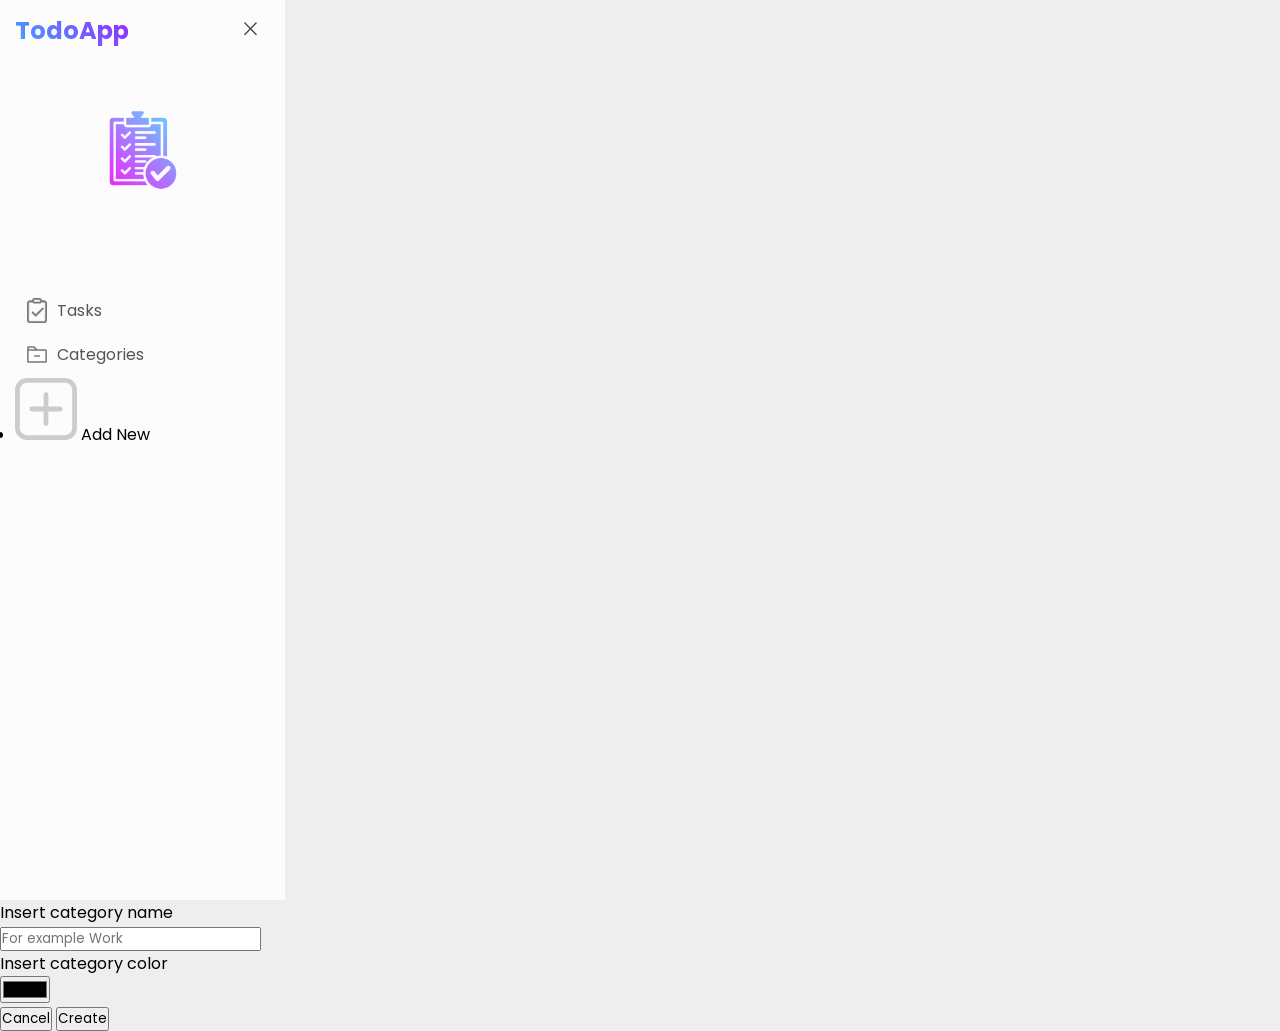
==== TodoAppV2/index.html @ 26fe134e "Add category popup markup" ====
<!DOCTYPE html>
<html>
    <head>
        <meta charset="UTF-8">
        <meta name="viewport" content="width=device-width, initial-scale=1.0">
        <link rel="preconnect" href="https://fonts.googleapis.com">
        <link rel="preconnect" href="https://fonts.gstatic.com" crossorigin>
        <link href="https://fonts.googleapis.com/css2?family=Poppins:ital,wght@0,100;0,200;0,300;0,400;0,500;0,600;0,700;0,800;0,900;1,100;1,200;1,300;1,400;1,500;1,600;1,700;1,800;1,900&display=swap" rel="stylesheet">
        <link rel="stylesheet" href="style.css">
        <link rel="stylesheet" href="popups.css">
        <title>Todo-AppV2</title>
    </head>
    <body>
        <main class="app">
            <aside class="sidebar">
                <div class="sidebar-content">
                    <header class="sidebar-header">
                        <div class="sidebar-title-row">
                            <h2 class="app-name">TodoApp</h2>
                            <button class="sidebar-close-btn">×</button>
                        </div>
                        <img src="/Img/Logo.png"class="logo">
                    </header>
                    <section class="sidebar-nav">
                        <button class="sidebar-nav-btn">
                            <span class="sidebar-nav-btn-icon">
                                <img src="/Img/task.png" class="sidebar-nav-btn-icon-default">
                                <img src="/Img/taskFill.png" class="sidebar-nav-btn-icon-active">
                            </span>
                            <span>Tasks</span>
                        </button>
                        <button class="sidebar-nav-btn categories-nav-btn">
                            <span class="sidebar-nav-btn-icon">
                                <img src="/Img/folder.svg" class="sidebar-nav-btn-icon-default">
                                <img src="/Img/folderFill.svg" class="sidebar-nav-btn-icon-active">
                            </span>
                            <span>Categories</span>
                        </button>
                        <div class="categories-container">
                            <ul class="categories-list">
                                <li class="add-new-categories-li">
                                    <img src="/Img/add.svg">
                                    <span class="category-name">Add New</span>
                                </li>
                            </ul>
                        </div>
                    </section>
                </div>
            </aside>
        </main>

        <main class="popup create-category-popup">
            <section class="popup-card">
                <p>Insert category name</p>
                <input class="category-name-input" type="text" placeholder="For example Work">
                <p>Insert category color</p>
                <input class="category-color-input" type="color">
                <div class="popup-nav">
                    <button class="popup-nav-btn popup-nav-cancel">Cancel</button>
                    <button class="popup-nav-btn popup-nav-create">Create</button>
                </div>
            </section>
        </main>        
        <script type="module" src="app.js"></script>
    </body>
</html>
---- TodoAppV2/style.css ----
*{
    padding: 0;
    margin: 0;
    font-family: "Poppins", sans-serif;
    box-sizing: border-box;
}
body{
    background-color: #eee;
}
.app{
    display: flex;
    height: 100vh;
}

/*SIDEBAR*/
.sidebar{
    background-color: #fcfcfc;
    overflow: hidden;
    transition: width .3s ease;

    flex-shrink: 0;
    width: 285px;
}
.sidebar.close{
    width: 0px;
}
.sidebar-content{
    padding: 10px 15px;;
}
.sidebar-title-row{
    display: flex;
    align-items: center;
    justify-content: space-between;
}
.app-name{
    color: transparent;
    background-clip: text;

    background-image: linear-gradient(45deg, #3ea8ff, #9c23ff);
}
.sidebar-close-btn{
    background-color: #fcfcfc;
    border: none;
    display: flex;
    align-items: center;
    justify-content: center;
    color: #444;

    height: 40px;
    aspect-ratio: 1/1;
    font-size: 32px;
    font-weight: 200;
}
.sidebar-close-btn:hover{
    background-color: #eee;
    border-radius: 8px;
}
.logo{
    display: block;

    margin:60px auto 100px;
    width: 80px;
}

/* SIDEBAR NAVIGATION */
.sidebar-nav-btn{
    display: flex;
    align-items: center;
    border: none;
    cursor: pointer;
    color: #555;
    background-color: #fcfcfc;

    width: 100%;
    font-size: 16px;
    margin-block: 3px;
    padding: 8px 12px;
    border-radius: 6px;
}
.sidebar-nav-btn-icon{
    display: grid;
}
.sidebar-nav-btn-icon img{
    margin-right: 10px;
    width: 20px;
}
.sidebar-nav-btn:hover{
    background-color: #eee;
}
.sidebar-nav-btn.active{
    background-color: #eee;
    color: #9c23ff;
}
.sidebar-nav-btn-icon-active{
    display: none;
}
.sidebar-nav-btn.active .sidebar-nav-btn-icon-default{
    display: none;
}
.sidebar-nav-btn.active .sidebar-nav-btn-icon-active{
    display: block;
}
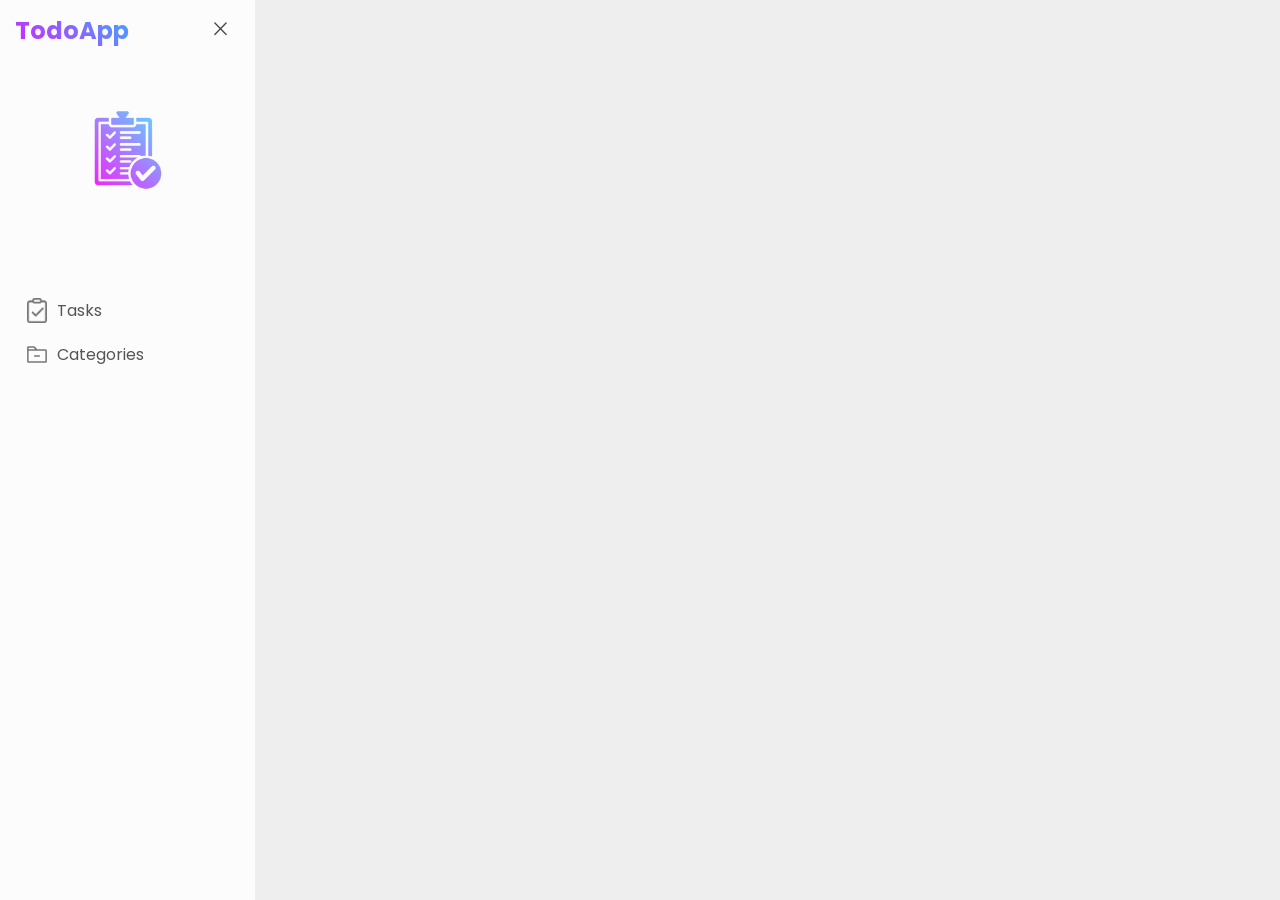
==== commit 09d00631: "Add edit category popup markup" ====
--- a/TodoAppV2/index.html
+++ b/TodoAppV2/index.html
@@ -42,6 +42,7 @@
                                     <img src="/Img/add.svg">
                                     <span class="category-name">Add New</span>
                                 </li>
+                                <!-- <li class="category-item"><div class="category-color"></div><span class="category-name">Undifined</span></li> -->
                             </ul>
                         </div>
                     </section>
@@ -61,6 +62,18 @@
                 </div>
             </section>
         </main>        
+        <main class="popup edit-category-popup">
+            <section class="popup-card">
+                <p>Edit category name</p>
+                <input class="category-name-input" type="text" placeholder="For example Work">
+                <p>Edit category color</p>
+                <input class="category-color-input" type="color">
+                <div class="popup-nav">
+                    <button class="popup-nav-btn popup-nav-delete">Delete</button>
+                    <button class="popup-nav-btn popup-nav-save">Save</button>
+                </div>
+            </section>
+        </main>        
         <script type="module" src="app.js"></script>
     </body>
 </html>
--- a/TodoAppV2/style.css
+++ b/TodoAppV2/style.css
@@ -12,14 +12,14 @@
     height: 100vh;
 }
 
-/*SIDEBAR*/
+/* SIDEBAR */
 .sidebar{
     background-color: #fcfcfc;
     overflow: hidden;
     transition: width .3s ease;
 
     flex-shrink: 0;
-    width: 285px;
+    width: 255px;
 }
 .sidebar.close{
     width: 0px;
@@ -36,7 +36,7 @@
     color: transparent;
     background-clip: text;
 
-    background-image: linear-gradient(45deg, #3ea8ff, #9c23ff);
+    background-image: linear-gradient(-135deg, #3ea8ff, #d323ff);
 }
 .sidebar-close-btn{
     background-color: #fcfcfc;
@@ -45,6 +45,7 @@
     align-items: center;
     justify-content: center;
     color: #444;
+    cursor: pointer;
 
     height: 40px;
     aspect-ratio: 1/1;
@@ -99,4 +100,50 @@
 }
 .sidebar-nav-btn.active .sidebar-nav-btn-icon-active{
     display: block;
+}
+
+/* CATEGORIES */
+.categories-container{
+    overflow: hidden;
+    transition: height 0.3s ease;
+    height: 0px;
+}
+.categories-list{
+    background-color: #eee;
+    list-style: none;
+
+    border-radius: 6px;
+    margin-block: 3px;
+    padding: 10px 30px;
+}
+.categories-list li{
+    color: #555;
+    display: flex;
+    align-items: center;
+    cursor: pointer;
+
+    margin-block: 3px;
+}
+.add-new-categories-li{
+    border: none;
+    display: flex;
+    align-items: center;
+    cursor: pointer;
+}
+.add-new-categories-li img{
+    height: 18px;
+    margin-right: 8px;
+}
+.add-new-categories-li span{
+    color: #bbb;
+    font-size: 16px;
+}
+.category-color{
+    background-color: #75ccff;
+    display: inline-block;
+
+    margin-right: 8px;
+    height: 18px;
+    border-radius: 4px;
+    aspect-ratio: 1/1;
 }
--- a/TodoAppV2/popups.css
+++ b/TodoAppV2/popups.css
@@ -0,0 +1,64 @@
+.popup{
+    display: none;
+    position: fixed;
+    justify-content: center;
+    align-items: center;
+    background-color: rgba(0, 0, 0, 0.4);
+    
+    inset: 0;
+}
+.popup.open{
+    display: flex;
+}
+.popup-card{
+    background-color: #fcfcfc;
+    text-align: center;
+    color: #777;
+    
+    border-radius: 10px;
+    padding: 10px 50px;
+    width: 500px;
+}
+.popup-card p{
+    margin-block: 5px;
+    font-size: 18px;
+}
+.popup-card input{
+    background-color: inherit;
+    outline: none;
+    border: solid 1px #777;
+    color: inherit;
+
+    margin-block: 5px;
+    font-size: 18px;
+    border-radius: 5px;
+    width: 100%;
+}
+.popup-nav{
+    margin-block: 15px;
+}
+.category-name-input{
+    padding: 5px 10px;
+}
+.category-color-input{
+    height: 30px;
+}
+.popup-nav-btn{
+    background-color: inherit;
+
+    width: 100px;
+    padding-block: 5px;
+    font-size: 16px;
+    border-radius: 5px;
+}
+.popup-nav-btn:hover{
+    background-color: #eee;
+}
+.popup-nav-cancel{
+    border: solid 1px #681cc0;
+    color: #681cc0;
+}
+.popup-nav-create{
+    border: solid 1px #008d18;
+    color: #008d18;
+}
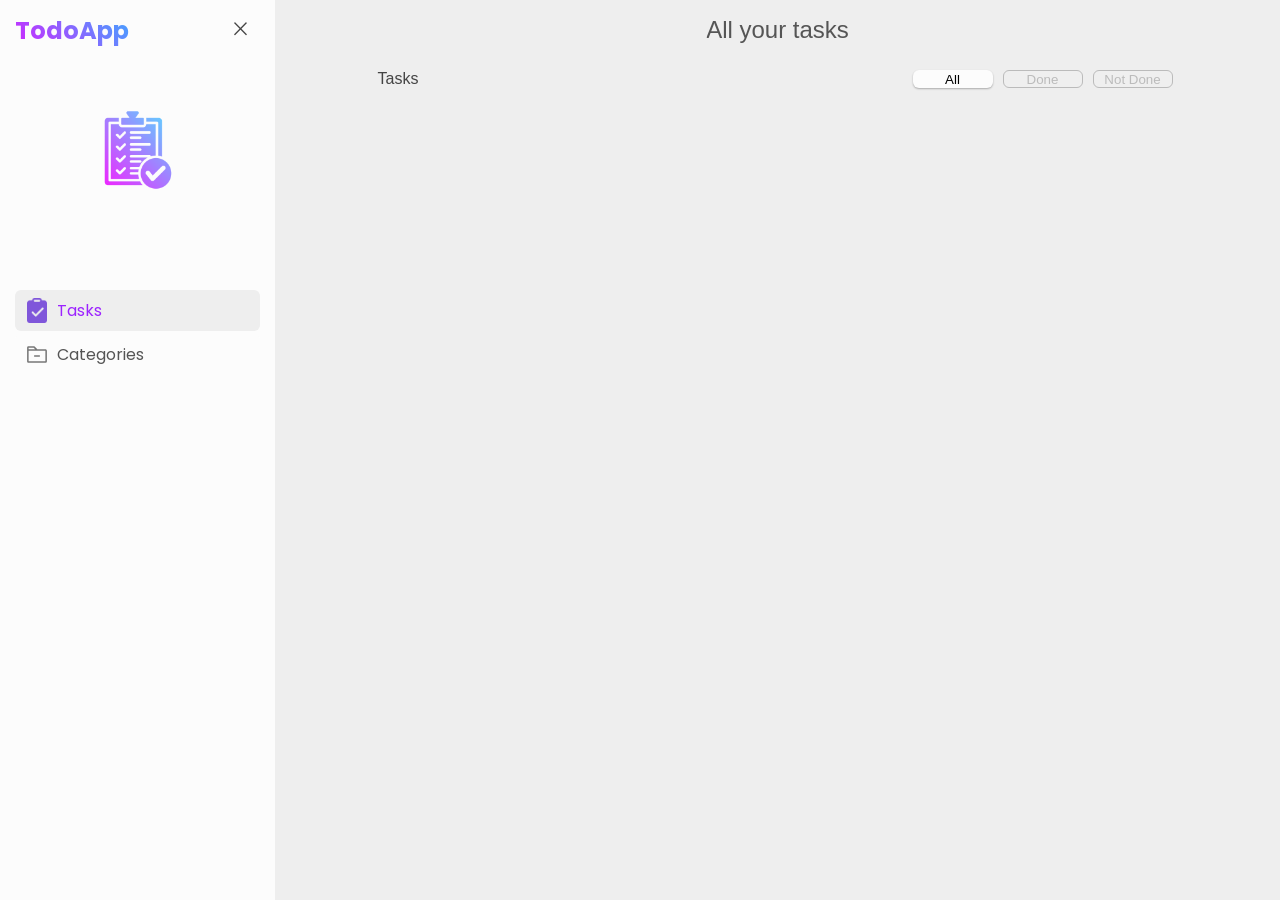
==== commit 04fccef7: "Add main content layout and sidebar open control" ====
--- a/TodoAppV2/index.html
+++ b/TodoAppV2/index.html
@@ -22,7 +22,7 @@
                         <img src="/Img/Logo.png"class="logo">
                     </header>
                     <section class="sidebar-nav">
-                        <button class="sidebar-nav-btn">
+                        <button class="sidebar-nav-btn tasks-nav-btn">
                             <span class="sidebar-nav-btn-icon">
                                 <img src="/Img/task.png" class="sidebar-nav-btn-icon-default">
                                 <img src="/Img/taskFill.png" class="sidebar-nav-btn-icon-active">
@@ -48,6 +48,22 @@
                     </section>
                 </div>
             </aside>
+            <section class="main-content">
+                <div class="main-content-inner">
+                    <header class="main-content-header">
+                        <button class="sidebar-open-btn"></button>
+                        <h1 class="header-text">All your tasks</h1>
+                    </header>
+                    <div class="tasks-container">
+                        <div class="task-filter-container">
+                            <p>Tasks</p>
+                            <button class="task-filter-btn all-btn">All</button>
+                            <button class="task-filter-btn done-btn">Done</button>
+                            <button class="task-filter-btn not-done-btn">Not Done</button>
+                        </div>
+                    </div>
+                </div>
+            </section>
         </main>
 
         <main class="popup create-category-popup">
--- a/TodoAppV2/style.css
+++ b/TodoAppV2/style.css
@@ -19,7 +19,7 @@
     transition: width .3s ease;
 
     flex-shrink: 0;
-    width: 255px;
+    width: 275px;
 }
 .sidebar.close{
     width: 0px;
@@ -106,29 +106,52 @@
 .categories-container{
     overflow: hidden;
     transition: height 0.3s ease;
+
     height: 0px;
 }
+
 .categories-list{
     background-color: #eee;
     list-style: none;
-
+    overflow-x: hidden;
+    overflow-y: auto;
+
+    max-height: 150px;
     border-radius: 6px;
+    /* margin-block: 3px;
+    padding: 10px 30px; */
+}
+.categories-list::-webkit-scrollbar {
+    width: 30px;
+}
+.categories-list::-webkit-scrollbar-track{
+    background: transparent;
+}
+.categories-list::-webkit-scrollbar-thumb {
+    background: #bbb;
+    border: 12px solid #eee;
+
+    border-radius: 999px;
+}
+.category-item{
+    color: #555;
+    display: flex;
+    align-items: center;
+    cursor: pointer;
+    user-select: none;
+    overflow: hidden;
+
+    padding-left: 30px;
     margin-block: 3px;
-    padding: 10px 30px;
-}
-.categories-list li{
-    color: #555;
-    display: flex;
-    align-items: center;
-    cursor: pointer;
-
-    margin-block: 3px;
 }
 .add-new-categories-li{
     border: none;
     display: flex;
     align-items: center;
     cursor: pointer;
+
+    padding-left: 30px;
+    margin-top: 6px;
 }
 .add-new-categories-li img{
     height: 18px;
@@ -146,4 +169,89 @@
     height: 18px;
     border-radius: 4px;
     aspect-ratio: 1/1;
+}
+
+/* MAIN CONTENT */
+.main-content{
+    overflow: hidden;
+    flex: 1;
+}
+.main-content-inner{
+    padding: 10px 20px;
+}
+
+/* MAIN CONTENT HEADER  */
+.main-content-header{
+    display: flex;
+    align-items: center;
+    position: relative;
+
+    margin-bottom: 20px;
+}
+.sidebar-open-btn{
+    border: none;
+    background-color: transparent;
+    background-image: url(/Img/menu.svg);
+    background-repeat: no-repeat;
+    background-position: center;
+    background-size: 32px 32px;
+    transition: opacity 0.3s ease;
+    
+    opacity: 0%;
+    height: 40px;
+    aspect-ratio: 1/1;
+    border-radius: 8px;
+}
+.sidebar-open-btn:hover{
+    background-image: url(/Img/menuFill.svg);
+}
+.sidebar-open-btn.active{
+    cursor: pointer;
+    opacity: 100%;
+}
+.header-text{
+    position: absolute;
+    text-overflow: ellipsis;
+    white-space: nowrap;
+    user-select: none;
+    color: #555;
+    overflow: hidden;
+
+    left: 50%;
+    transform: translateX(-50%);
+    font-weight: 500;
+}
+/* TASKS CONTAINER */
+.tasks-container{
+    margin: 0px auto;
+    max-width: 800px;
+}
+
+/* TASK FILTER */
+.task-filter-container{
+    display: flex;
+}
+.task-filter-container p{
+    color: #444;
+    user-select: none;
+
+    font-weight: 500;
+    width: 100%;
+}
+.task-filter-btn{
+    white-space: nowrap;
+    color: #bbb;
+    border: 1px solid #bbb;
+    cursor: pointer;
+
+    font-weight: 500;
+    border-radius: 6px;
+    min-width: 80px;
+    margin-inline: 5px;
+}
+.task-filter-btn.active{
+    border: none;
+    background-color: #fcfcfc;
+    color: #000;
+    box-shadow: 0px 1px 2px #00000049;
 }
--- a/TodoAppV2/popups.css
+++ b/TodoAppV2/popups.css
@@ -3,6 +3,7 @@
     position: fixed;
     justify-content: center;
     align-items: center;
+    user-select: none;
     background-color: rgba(0, 0, 0, 0.4);
     
     inset: 0;
@@ -61,4 +62,12 @@
 .popup-nav-create{
     border: solid 1px #008d18;
     color: #008d18;
+}
+.popup-nav-save{
+    border: solid 1px #008d76;
+    color: #008d76;
+}
+.popup-nav-delete{
+    border: solid 1px #d32a00;
+    color: #d32a00;
 }
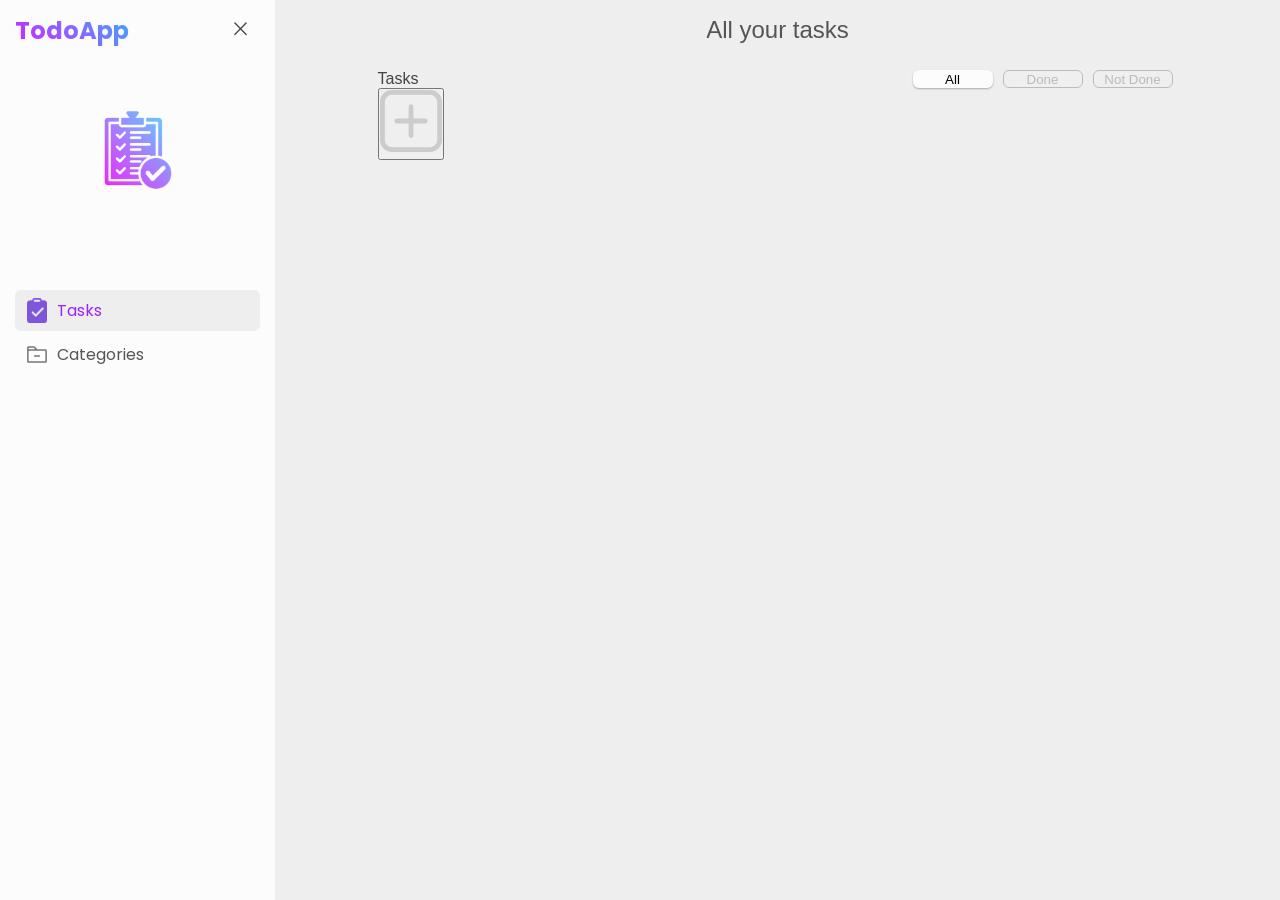
==== commit 8ac0260f: "Add add task popup and category dropdown markup" ====
--- a/TodoAppV2/index.html
+++ b/TodoAppV2/index.html
@@ -61,6 +61,9 @@
                             <button class="task-filter-btn done-btn">Done</button>
                             <button class="task-filter-btn not-done-btn">Not Done</button>
                         </div>
+                        <div class="tasks-list-container">
+                            <button class="add-task-btn"><img src="/Img/add.svg" alt=""></button>
+                        </div>
                     </div>
                 </div>
             </section>
@@ -90,6 +93,27 @@
                 </div>
             </section>
         </main>        
+        <main class="popup add-task-popup">
+            <section class="popup-card">
+                <p>Insert name</p>
+                <input class="task-name-input" type="text" placeholder="Task name">
+                <p>Select a category</p>
+                <div class="task-category-dropdown">
+                    <button class="task-category-btn">
+                        None
+                    </button>
+                    <ul class="task-category-list">
+                        <!-- <li>category</li>
+                        <li>category1</li>
+                        <li>category2</li> -->
+                    </ul>
+                </div>
+                <div class="popup-nav">
+                    <button class="popup-nav-btn popup-nav-cancel">Cancel</button>
+                    <button class="popup-nav-btn popup-nav-create popup-nav-add">Add</button>
+                </div>
+            </section>
+        </main>        
         <script type="module" src="app.js"></script>
     </body>
 </html>
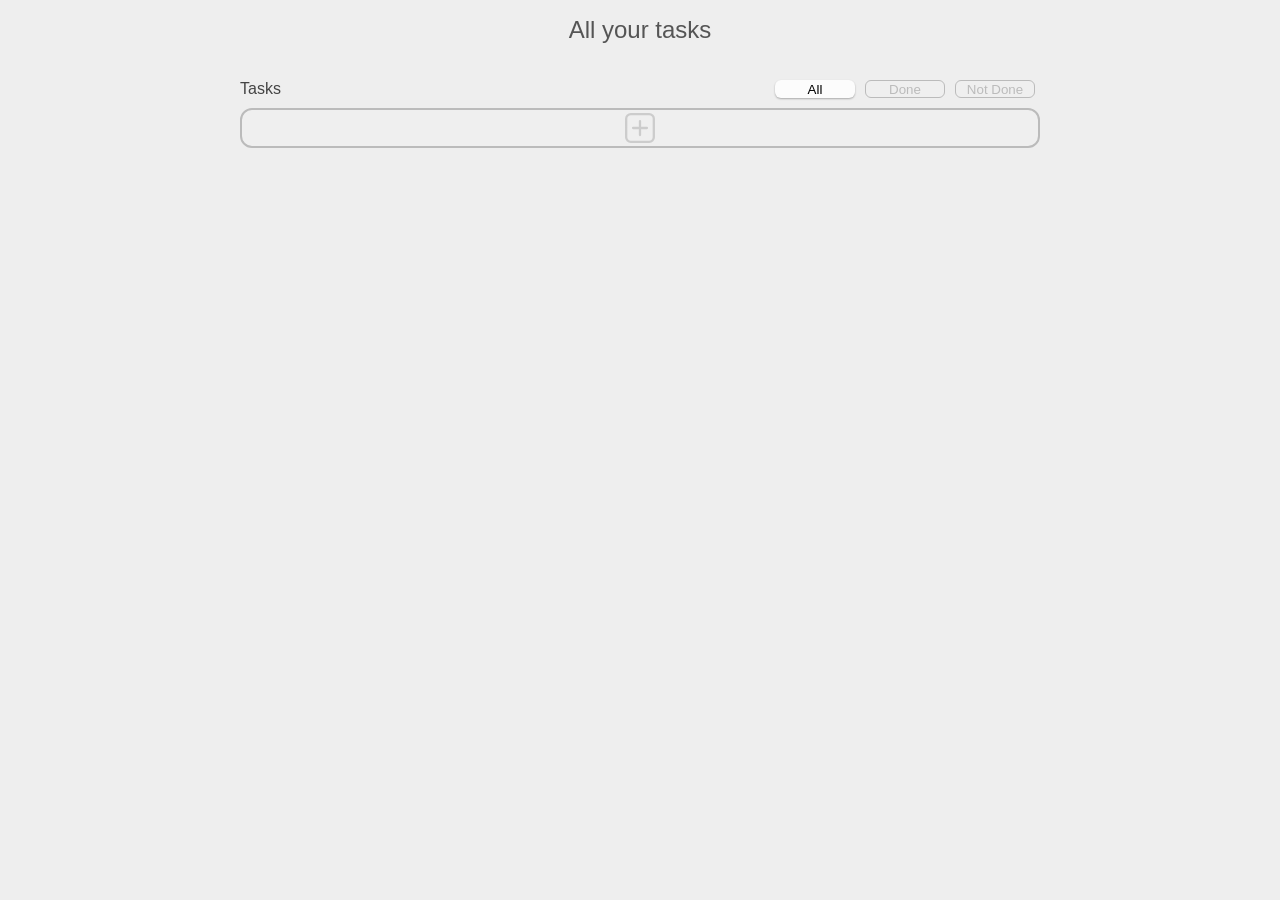
==== commit 39597a82: "Add task markup" ====
--- a/TodoAppV2/index.html
+++ b/TodoAppV2/index.html
@@ -61,8 +61,34 @@
                             <button class="task-filter-btn done-btn">Done</button>
                             <button class="task-filter-btn not-done-btn">Not Done</button>
                         </div>
+                        <button class="add-task-btn"><img src="/Img/add.svg" alt=""></button>
                         <div class="tasks-list-container">
-                            <button class="add-task-btn"><img src="/Img/add.svg" alt=""></button>
+                            <ul class="task-list">
+                                <!-- <li class="task-item">
+                                    <button class="task-status-btn"><div class="task-status"></div></button>
+                                    <div class="task-details">
+                                        <h2 class="task-title">Finish TodoApp v2</h2>
+                                        <span class="task-category">
+                                            <div class="category-color"></div>
+                                            <span class="category-name">Undifined</span>
+                                        </span>
+                                    </div>
+                                    <button class="task-item-btn task-edit-btn"><img src="/Img/edit.svg"></button>
+                                    <button class="task-item-btn task-erase-btn"><img src="/Img/erase.svg"></button>
+                                </li>
+                                <li class="task-item done">
+                                    <button class="task-status-btn"><div class="task-status"></div></button>
+                                    <div class="task-details">
+                                        <h2 class="task-title">Finish TodoApp v2</h2>
+                                        <span class="task-category">
+                                            <div class="category-color"></div>
+                                            <span class="category-name">Undifined</span>
+                                        </span>
+                                    </div>
+                                    <button class="task-item-btn task-edit-btn"><img src="/Img/edit.svg"></button>
+                                    <button class="task-item-btn task-erase-btn"><img src="/Img/erase.svg"></button>
+                                </li> -->
+                            </ul>
                         </div>
                     </div>
                 </div>
@@ -96,16 +122,14 @@
         <main class="popup add-task-popup">
             <section class="popup-card">
                 <p>Insert name</p>
-                <input class="task-name-input" type="text" placeholder="Task name">
+                <input class="task-title-input" type="text" placeholder="Task name">
                 <p>Select a category</p>
                 <div class="task-category-dropdown">
                     <button class="task-category-btn">
-                        None
+                        <span class="task-category-name">none</span>
+                        <img src="/Img/arrow.svg">
                     </button>
                     <ul class="task-category-list">
-                        <!-- <li>category</li>
-                        <li>category1</li>
-                        <li>category2</li> -->
                     </ul>
                 </div>
                 <div class="popup-nav">
--- a/TodoAppV2/style.css
+++ b/TodoAppV2/style.css
@@ -1,3 +1,15 @@
+::-webkit-scrollbar {
+    width: 30px;
+}
+::-webkit-scrollbar-track{
+    background: transparent;
+}
+::-webkit-scrollbar-thumb {
+    background: #bbb;
+    border: 12px solid #fcfcfc;
+
+    border-radius: 999px;
+}
 *{
     padding: 0;
     margin: 0;
@@ -121,17 +133,8 @@
     /* margin-block: 3px;
     padding: 10px 30px; */
 }
-.categories-list::-webkit-scrollbar {
-    width: 30px;
-}
-.categories-list::-webkit-scrollbar-track{
-    background: transparent;
-}
 .categories-list::-webkit-scrollbar-thumb {
-    background: #bbb;
-    border: 12px solid #eee;
-
-    border-radius: 999px;
+    border-color:#eee;
 }
 .category-item{
     color: #555;
@@ -186,7 +189,7 @@
     align-items: center;
     position: relative;
 
-    margin-bottom: 20px;
+    margin-bottom: 30px;
 }
 .sidebar-open-btn{
     border: none;
@@ -230,6 +233,7 @@
 /* TASK FILTER */
 .task-filter-container{
     display: flex;
+    margin-block: 10px;
 }
 .task-filter-container p{
     color: #444;
@@ -254,4 +258,25 @@
     background-color: #fcfcfc;
     color: #000;
     box-shadow: 0px 1px 2px #00000049;
+}
+
+/* TASK LIST CONTAINER */
+.tasks-list-container{
+    margin-block: 20px;
+}
+.add-task-btn{
+    display: flex;
+    align-items: center;
+    justify-content: center;
+    white-space: nowrap;
+    color: #bbb;
+    border: 2px solid #bbb;
+    cursor: pointer;
+
+    border-radius: 12px;
+    height: 40px;
+    width: 100%;
+}
+.add-task-btn img{
+    width: 30px;
 }
--- a/TodoAppV2/popups.css
+++ b/TodoAppV2/popups.css
@@ -30,6 +30,20 @@
     border: solid 1px #777;
     color: inherit;
 
+    padding-left: 5px;
+    margin-block: 5px;
+    font-size: 18px;
+    border-radius: 5px;
+    width: 100%;
+}
+.popup-card .task-category-btn{
+    background-color: inherit;
+    outline: none;
+    border: solid 1px #777;
+    color: inherit;
+    text-align: left;
+
+    padding-left: 5px;
     margin-block: 5px;
     font-size: 18px;
     border-radius: 5px;
@@ -70,4 +84,34 @@
 .popup-nav-delete{
     border: solid 1px #d32a00;
     color: #d32a00;
+}
+.task-category-list{
+    position: fixed;
+    list-style: none;
+    text-align: left;
+    box-sizing: content-box;
+    overflow: hidden;
+    transition: max-height 0.3s ease;
+    
+    max-height: 0px;
+    width: 400px;
+    background-color: #fcfcfc;
+    border-radius: 8px;
+}
+.task-category-list.active{
+    overflow-y: auto;
+
+    max-height: 135px;
+}
+
+.task-category-list li{
+    transition: margin-left 0.2s ease;
+
+    padding: 2px 10px;
+    margin-left: 0;
+}
+.task-category-list li:hover{
+    margin-left: 10px;
+    background-color: #eee;
+    border-radius: 6px;
 }
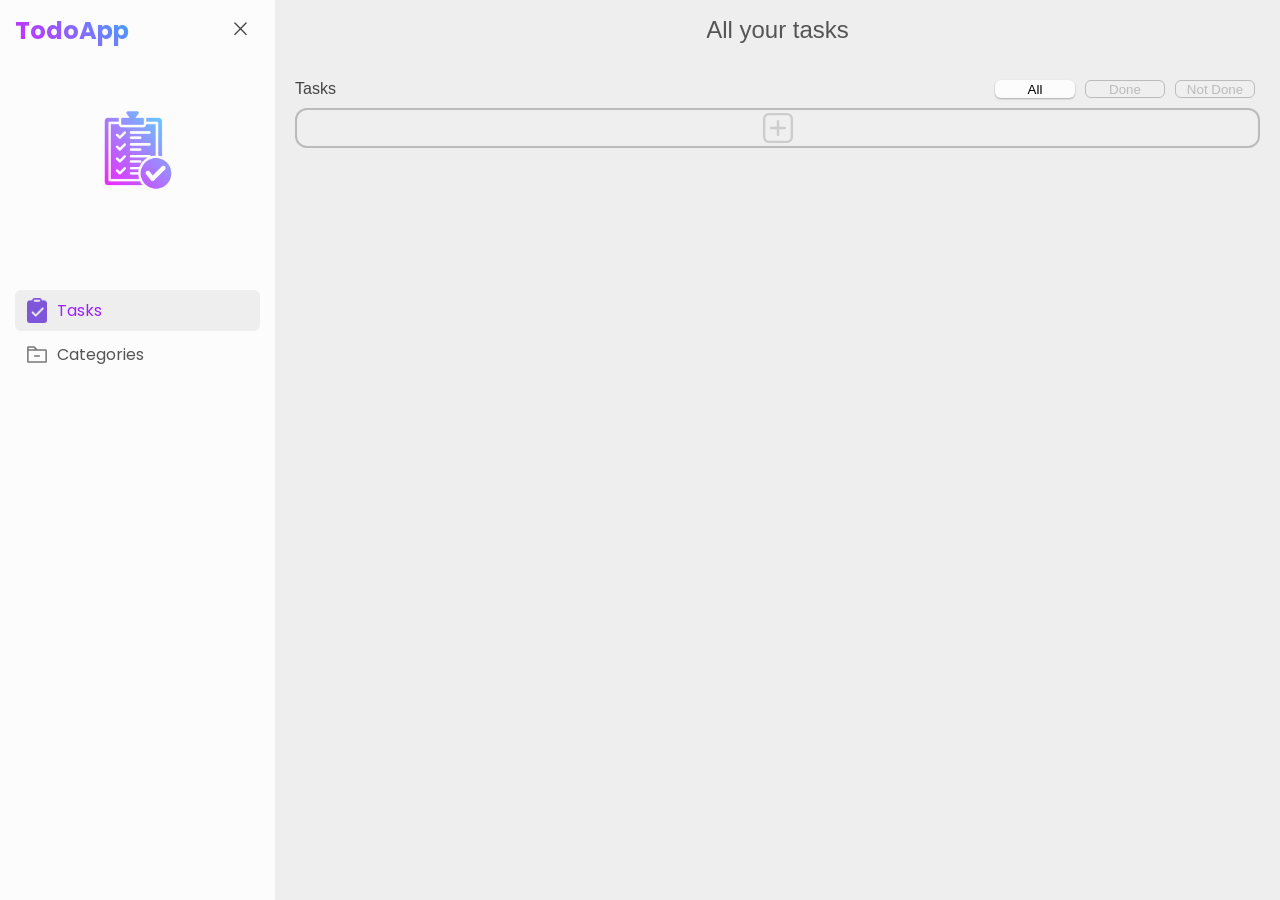
==== commit a3360d84: "add edit task popup markup" ====
--- a/TodoAppV2/index.html
+++ b/TodoAppV2/index.html
@@ -64,30 +64,6 @@
                         <button class="add-task-btn"><img src="/Img/add.svg" alt=""></button>
                         <div class="tasks-list-container">
                             <ul class="task-list">
-                                <!-- <li class="task-item">
-                                    <button class="task-status-btn"><div class="task-status"></div></button>
-                                    <div class="task-details">
-                                        <h2 class="task-title">Finish TodoApp v2</h2>
-                                        <span class="task-category">
-                                            <div class="category-color"></div>
-                                            <span class="category-name">Undifined</span>
-                                        </span>
-                                    </div>
-                                    <button class="task-item-btn task-edit-btn"><img src="/Img/edit.svg"></button>
-                                    <button class="task-item-btn task-erase-btn"><img src="/Img/erase.svg"></button>
-                                </li>
-                                <li class="task-item done">
-                                    <button class="task-status-btn"><div class="task-status"></div></button>
-                                    <div class="task-details">
-                                        <h2 class="task-title">Finish TodoApp v2</h2>
-                                        <span class="task-category">
-                                            <div class="category-color"></div>
-                                            <span class="category-name">Undifined</span>
-                                        </span>
-                                    </div>
-                                    <button class="task-item-btn task-edit-btn"><img src="/Img/edit.svg"></button>
-                                    <button class="task-item-btn task-erase-btn"><img src="/Img/erase.svg"></button>
-                                </li> -->
                             </ul>
                         </div>
                     </div>
@@ -138,6 +114,25 @@
                 </div>
             </section>
         </main>        
+        <main class="popup edit-task-popup">
+            <section class="popup-card">
+                <p>Insert name</p>
+                <input class="task-title-input" type="text" placeholder="Task name">
+                <p>Select a category</p>
+                <div class="task-category-dropdown">
+                    <button class="task-category-btn">
+                        <span class="task-category-name">none</span>
+                        <img src="/Img/arrow.svg">
+                    </button>
+                    <ul class="task-category-list">
+                    </ul>
+                </div>
+                <div class="popup-nav">
+                    <button class="popup-nav-btn popup-nav-cancel">Cancel</button>
+                    <button class="popup-nav-btn popup-nav-save">Save</button>
+                </div>
+            </section>
+        </main>        
         <script type="module" src="app.js"></script>
     </body>
 </html>
--- a/TodoAppV2/style.css
+++ b/TodoAppV2/style.css
@@ -130,8 +130,6 @@
 
     max-height: 150px;
     border-radius: 6px;
-    /* margin-block: 3px;
-    padding: 10px 30px; */
 }
 .categories-list::-webkit-scrollbar-thumb {
     border-color:#eee;
@@ -227,7 +225,7 @@
 /* TASKS CONTAINER */
 .tasks-container{
     margin: 0px auto;
-    max-width: 800px;
+    max-width: 1000px;
 }
 
 /* TASK FILTER */
@@ -279,4 +277,77 @@
 }
 .add-task-btn img{
     width: 30px;
+}
+
+/* TASK LIST */
+.task-list{
+    list-style: none;
+
+    margin-block: 20px;
+}
+.task-list li{
+    display: flex;
+    align-items: center;
+    background-color: #fcfcfc;
+    white-space: nowrap;
+    box-shadow: 0px 1px 2px #00000049;
+
+    height: 90px;
+    border-radius: 14px;
+    padding-right: 15px;
+    margin-block: 15px;
+}
+.task-status-btn{
+    background-color: transparent;
+    border: none;
+    border-right: 3px solid #eee;
+    display: flex;
+    align-items: center;
+    justify-content: center;
+    cursor: pointer;
+
+    height: 100%;
+    aspect-ratio: 1/1;
+}
+.task-status{
+    outline: 1px solid #9c23ff;
+    outline-offset: 3px;
+
+    border-radius: 50%;
+    width: 25%;
+    aspect-ratio: 1/1;
+}
+.task-item.done .task-status{
+    background-color: #9c23ff;
+}
+.task-details{
+    margin-left: 15px;
+    width: 100%;
+    color: #555;
+}
+.task-title{
+    color: #333;
+}
+.task-item.done .task-title{
+    color: #777;
+    text-decoration: line-through;
+}
+.task-category{
+    display: flex;
+    align-items: center;
+}
+.task-item-btn{
+    display: flex;
+    align-items: center;
+    justify-content: center;
+    background-color: transparent;
+    border: none;
+    cursor: pointer;
+
+    margin-inline: 15px;
+    height: 35px;
+    width: 35px;
+}
+.task-item-btn img{
+    width: 25px;
 }
--- a/TodoAppV2/popups.css
+++ b/TodoAppV2/popups.css
@@ -42,12 +42,25 @@
     border: solid 1px #777;
     color: inherit;
     text-align: left;
+    display: flex;
+    align-items: center;
+    justify-content: space-between;
 
     padding-left: 5px;
     margin-block: 5px;
     font-size: 18px;
     border-radius: 5px;
     width: 100%;
+}
+.popup-card .task-category-btn img{
+    transition: transform 0.2s ease;
+
+    transform: rotate(0deg);
+    width: 12px;
+    margin-right: 10px;
+}
+.task-category-btn.active img{
+    transform: rotate(180deg);
 }
 .popup-nav{
     margin-block: 15px;
@@ -103,7 +116,6 @@
 
     max-height: 135px;
 }
-
 .task-category-list li{
     transition: margin-left 0.2s ease;
 
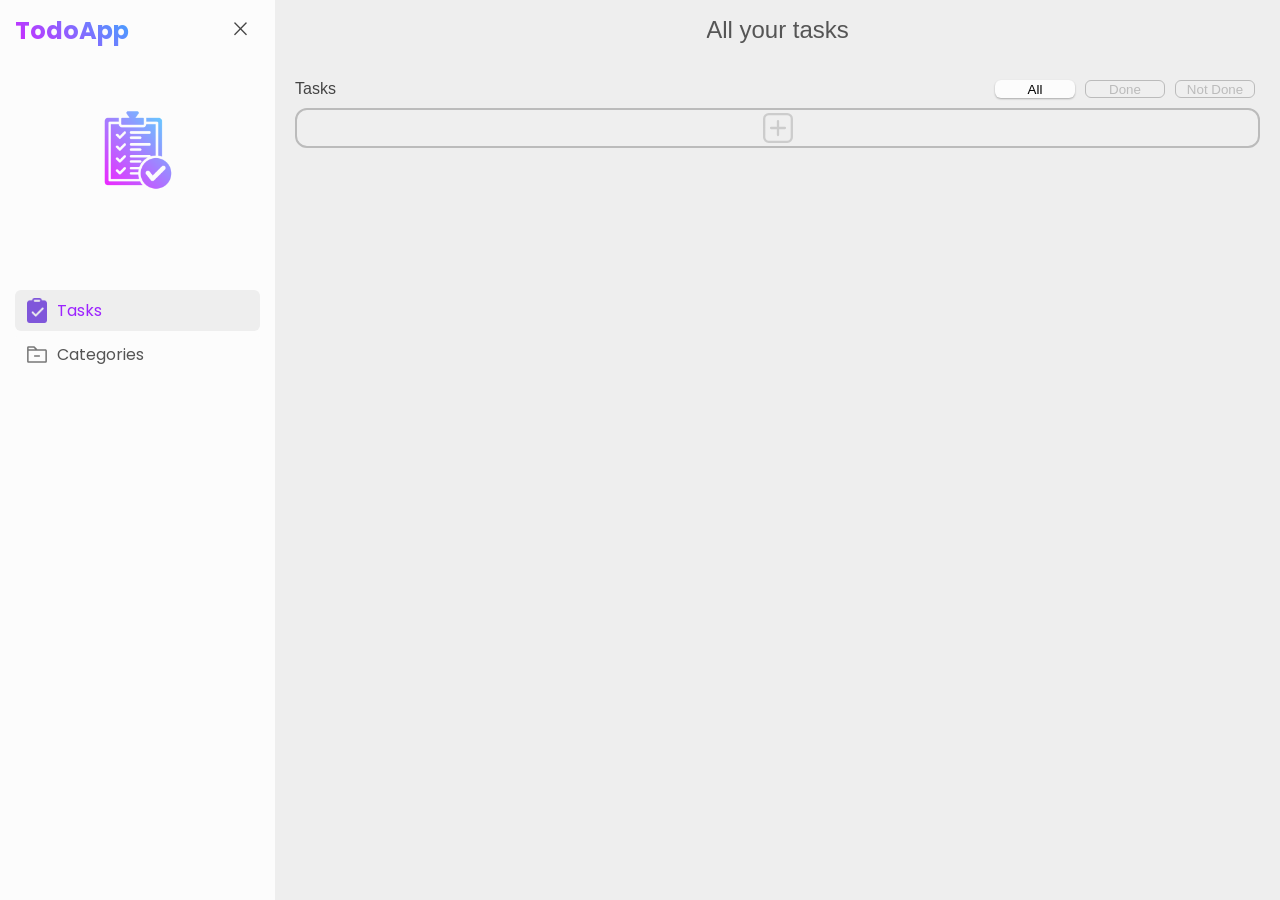
==== commit f6446c57: "Add filter markup" ====
--- a/TodoAppV2/index.html
+++ b/TodoAppV2/index.html
@@ -57,9 +57,9 @@
                     <div class="tasks-container">
                         <div class="task-filter-container">
                             <p>Tasks</p>
-                            <button class="task-filter-btn all-btn">All</button>
-                            <button class="task-filter-btn done-btn">Done</button>
-                            <button class="task-filter-btn not-done-btn">Not Done</button>
+                            <button class="task-filter-btn all-btn" data-filter="all">All</button>
+                            <button class="task-filter-btn done-btn" data-filter="done">Done</button>
+                            <button class="task-filter-btn not-done-btn" data-filter="not-done">Not Done</button>
                         </div>
                         <button class="add-task-btn"><img src="/Img/add.svg" alt=""></button>
                         <div class="tasks-list-container">
--- a/TodoAppV2/popups.css
+++ b/TodoAppV2/popups.css
@@ -30,7 +30,7 @@
     border: solid 1px #777;
     color: inherit;
 
-    padding-left: 5px;
+    /* padding-left: 5px; */
     margin-block: 5px;
     font-size: 18px;
     border-radius: 5px;
@@ -65,7 +65,7 @@
 .popup-nav{
     margin-block: 15px;
 }
-.category-name-input{
+.category-name-input, .task-title-input, .task-category-btn{
     padding: 5px 10px;
 }
 .category-color-input{
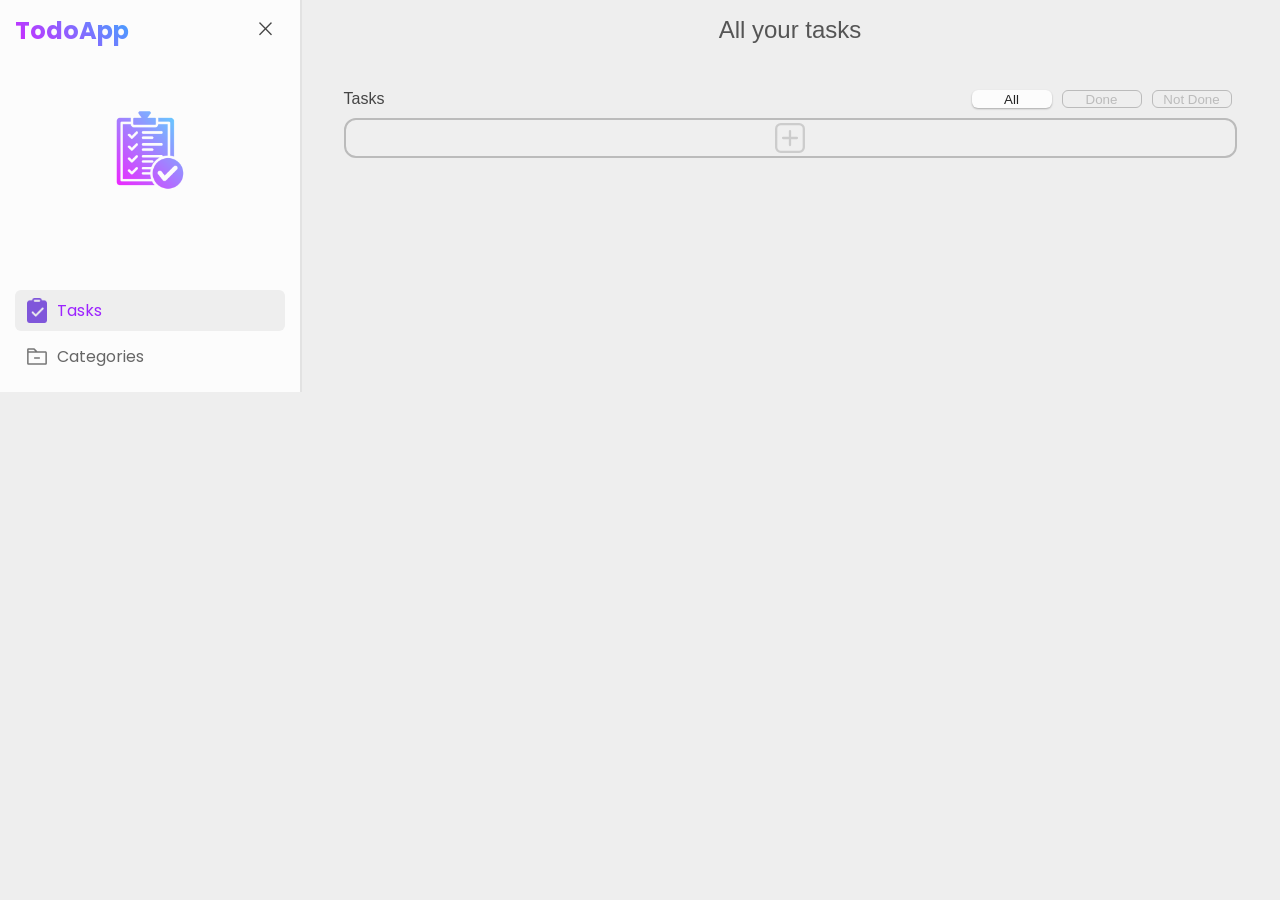
==== commit 247ccf64: "Improve category container markup" ====
--- a/TodoAppV2/index.html
+++ b/TodoAppV2/index.html
@@ -6,7 +6,7 @@
         <link rel="preconnect" href="https://fonts.googleapis.com">
         <link rel="preconnect" href="https://fonts.gstatic.com" crossorigin>
         <link href="https://fonts.googleapis.com/css2?family=Poppins:ital,wght@0,100;0,200;0,300;0,400;0,500;0,600;0,700;0,800;0,900;1,100;1,200;1,300;1,400;1,500;1,600;1,700;1,800;1,900&display=swap" rel="stylesheet">
-        <link rel="stylesheet" href="style.css">
+        <link rel="stylesheet" href="app.css">
         <link rel="stylesheet" href="popups.css">
         <title>Todo-AppV2</title>
     </head>
@@ -37,12 +37,11 @@
                             <span>Categories</span>
                         </button>
                         <div class="categories-container">
+                            <span class="create-new-category-span">
+                                    <img src="/Img/add.svg">
+                                    <span class="category-name">Add New</span>                                
+                            </span>
                             <ul class="categories-list">
-                                <li class="add-new-categories-li">
-                                    <img src="/Img/add.svg">
-                                    <span class="category-name">Add New</span>
-                                </li>
-                                <!-- <li class="category-item"><div class="category-color"></div><span class="category-name">Undifined</span></li> -->
                             </ul>
                         </div>
                     </section>
--- a/TodoAppV2/app.css
+++ b/TodoAppV2/app.css
@@ -0,0 +1,511 @@
+:root{
+    /* Backgrounds */
+    --color-bg-page: #eee;
+    --color-bg-surface: #fcfcfc;
+
+    --color-border-soft: #e2e2e2;
+
+    /* Text */
+    --color--text--main: #222;
+    --color-text-soft: #444;
+    --color-text-soft1: #666;
+    --color--text--muted: #777;
+    --color--text--dark: #333;
+
+    /* Color */
+    --color--col1: #9c23ff;
+
+    /* Typograpty */
+    --font-main: "Poppins", sans-serif;
+
+    /* UI */
+    --sidebar--width: 300px;
+}
+
+::-webkit-scrollbar {
+    width: 30px;
+}
+::-webkit-scrollbar-track{
+    background: transparent;
+}
+::-webkit-scrollbar-thumb {
+    background: #bbb;
+    border: 12px solid var(--color-bg-surface);
+
+    border-radius: 999px;
+}
+
+*{
+    padding: 0;
+    margin: 0;
+    font-family: var(--font-main);
+    box-sizing: border-box;
+}
+
+body{
+    background-color: var(--color-bg-page);
+    color: var(--color--text--main);
+}
+
+.app{
+    display: flex;
+    max-height: 100vh;
+}
+
+/* SIDEBAR */
+.sidebar{
+    background-color: var(--color-bg-surface);
+    box-shadow: 2px 0 0 var(--color-border-soft);
+    overflow: hidden;
+    transition: width .3s ease;
+
+    flex-shrink: 0;
+    width: 300px;
+}
+.sidebar.close{
+    width: 0px;
+}
+.sidebar-content{
+    padding: 10px 15px;;
+}
+
+/* SIDEBAR HEADER */
+.sidebar-header {
+    margin-bottom: 20px;
+}
+.sidebar-title-row{
+    display: flex;
+    align-items: center;
+    justify-content: space-between;
+}
+.app-name{
+    color: transparent;
+    background-clip: text;
+
+    background-image: linear-gradient(-135deg, #3ea8ff, #d323ff);
+}
+.sidebar-close-btn{
+    background-color: transparent;
+    border: none;
+    display: flex;
+    align-items: center;
+    justify-content: center;
+    color: var(--color-text-soft);
+    cursor: pointer;
+
+    height: 40px;
+    border-radius: 8px;
+    font-size: 32px;
+    font-weight: 200;
+    aspect-ratio: 1/1;
+    line-height: 1;
+}
+.sidebar-close-btn:hover{
+    background-color: var(--color-bg-page);
+}
+.logo{
+    display: block;
+
+    margin:60px auto 100px;
+    width: 80px;
+}
+
+/* SIDEBAR NAVIGATION */
+.sidebar-nav-btn{
+    display: flex;
+    align-items: center;
+    border: none;
+    cursor: pointer;
+    
+    color: var(--color-text-soft1);
+    background-color: transparent;
+
+    width: 100%;
+    font-size: 16px;
+    margin-block: 5px;
+    padding: 8px 12px;
+    border-radius: 6px;
+}
+.sidebar-nav-btn:hover{
+    background-color: var(--color-bg-page);
+}
+.sidebar-nav-btn-icon{
+    display: grid;
+}
+.sidebar-nav-btn.active{
+    background-color: var(--color-bg-page);
+    color: var(--color--col1);
+}
+.sidebar-nav-btn-icon img{
+    margin-right: 10px;
+    width: 20px;
+}
+.sidebar-nav-btn-icon-active{
+    display: none;
+}
+.sidebar-nav-btn.active .sidebar-nav-btn-icon-default{
+    display: none;
+}
+.sidebar-nav-btn.active .sidebar-nav-btn-icon-active{
+    display: block;
+}
+
+/* CATEGORIES */
+.categories-container{
+    overflow: hidden;
+    background-color: var(--color-bg-page);
+    transition: max-height 0.3s ease;
+    
+    border-radius: 6px;
+    max-height: 0px;
+}
+.categories-container.active{
+    overflow-y: auto;
+    max-height: 150px
+}
+.categories-container::-webkit-scrollbar-thumb {
+    border-color:var(--color-bg-page);
+}
+.create-new-category-span{
+    border: none;
+    display: flex;
+    align-items: center;
+    cursor: pointer;
+    color: #bbb;
+    transition: margin-left 0.2s ease;
+
+    margin-left: 15px;
+    margin-top: 6px;
+    font-size: 16px;
+}
+.create-new-category-span:hover{
+    margin-left: 30px;
+}
+.create-new-category-span img{
+    height: 18px;
+    margin-right: 8px;
+}
+.categories-list{
+    list-style: none;
+}
+.category-item{
+    color: var(--color--text--muted);
+    display: flex;
+    align-items: center;
+    cursor: pointer;
+    user-select: none;
+    overflow: hidden;
+    transition: margin-left 0.2s ease;
+
+    margin-left: 15px;
+    margin-block: 3px;
+}
+.category-item:hover{
+    margin-left: 30px;
+}
+.category-color{
+    background-color: #75ccff;
+    display: inline-block;
+
+    flex-shrink: 0;
+    margin-right: 8px;
+    height: 18px;
+    border-radius: 4px;
+    aspect-ratio: 1/1;
+}
+
+/* MAIN CONTENT */
+.main-content{
+    overflow: hidden;
+    flex: 1;
+}
+.main-content-inner{
+    display: flex;
+    flex-direction: column;
+    
+    height: 100%;
+    padding: 10px 20px;
+}
+
+.main-content-header{
+    display: flex;
+    align-items: center;
+    position: relative;
+
+    margin-bottom: 30px;
+}
+.sidebar-open-btn{
+    border: none;
+    background-color: transparent;
+    background-image: url(/Img/menu.svg);
+    background-repeat: no-repeat;
+    background-position: center;
+    pointer-events: none;
+    background-size: 32px 32px;
+    transition: opacity 0.3s ease;
+    
+    opacity: 0%;
+    height: 40px;
+    aspect-ratio: 1/1;
+    border-radius: 8px;
+}
+.sidebar-open-btn:hover{
+    background-image: url(/Img/menuFill.svg);
+}
+.sidebar-open-btn.active{
+    cursor: pointer;
+    pointer-events: auto;
+    opacity: 100%;
+}
+.header-text{
+    position: absolute;
+    text-overflow: ellipsis;
+    white-space: nowrap;
+    user-select: none;
+    color: #555;
+    overflow: hidden;
+
+    left: 50%;
+    transform: translateX(-50%);
+    font-weight: 500;
+}
+
+/* TASKS CONTAINER */
+.tasks-container{
+    display: flex;
+    flex-direction: column;
+
+    flex: 1;
+    min-height: 0;
+    margin: 0px auto;
+    max-width: 1000px;
+    width: 95%;
+}
+
+/* TASK FILTER */
+.task-filter-container{
+    display: flex;
+    margin-block: 10px;
+}
+.task-filter-container p{
+    color: var(--color-text-soft);
+    user-select: none;
+
+    font-weight: 500;
+    flex: 1;
+}
+.task-filter-btn{
+    white-space: nowrap;
+    color: #bbb;
+    border: 1px solid #bbb;
+    background-color: transparent;
+    cursor: pointer;
+
+    font-weight: 500;
+    border-radius: 6px;
+    min-width: 80px;
+    margin-inline: 5px;
+}
+.task-filter-btn.active{
+    border: none;
+    background-color: var(--color-bg-surface);
+    color: var(--color--text--main);
+    box-shadow: 0px 1px 2px #00000049;
+}
+
+/* TASK LIST CONTAINER */
+.tasks-list-container{
+    flex: 1;
+    min-height: 0;
+
+    overflow-x: hidden;
+    overflow-y: auto;
+
+    margin-block: 20px;
+}
+.tasks-list-container::before,
+.tasks-list-container::after {
+    content: "";
+    position: sticky;
+    left: 0;
+    z-index: 2;
+
+    display: block;
+    height: 24px;
+
+    pointer-events: none;
+}
+.tasks-list-container::before {
+    top: 0;
+    margin-bottom: -24px;
+
+    background: linear-gradient(
+        to bottom,
+        var(--color-bg-page),
+        transparent
+    );
+}
+
+.tasks-list-container::after {
+    bottom: 0;
+    margin-top: -24px;
+
+    background: linear-gradient(
+        to top,
+        var(--color-bg-page),
+        transparent
+    );
+}
+.tasks-list-container::-webkit-scrollbar-thumb {
+    border-color: var(--color-bg-page);
+}
+.add-task-btn{
+    display: flex;
+    align-items: center;
+    justify-content: center;
+    white-space: nowrap;
+    color: #bbb;
+    border: 2px solid #bbb;
+    cursor: pointer;
+
+    border-radius: 12px;
+    height: 40px;
+    width: 100%;
+}
+.add-task-btn img{
+    width: 30px;
+    flex-shrink: 0;
+}
+
+/* TASK LIST */
+.task-list{
+    list-style: none;
+
+    margin-block: 20px;
+}
+.task-item{
+    display: flex;
+    align-items: center;
+    background-color: var(--color-bg-surface);
+    white-space: nowrap;
+    box-shadow: 0px 1px 2px #00000049;
+
+    height: 90px;
+    border-radius: 14px;
+    padding-right: 15px;
+    margin-block: 15px;
+}
+.task-status-btn{
+    background-color: transparent;
+    border: none;
+    border-right: 3px solid var(--color-bg-page);
+    display: flex;
+    align-items: center;
+    justify-content: center;
+    cursor: pointer;
+
+    height: 100%;
+    aspect-ratio: 1/1;
+}
+.task-status{
+    outline: 1px solid var(--color--col1);
+    outline-offset: 3px;
+
+    border-radius: 50%;
+    width: 22px;
+    aspect-ratio: 1/1;
+}
+.task-item.done .task-status{
+    background-color: var(--color--col1);
+}
+.task-details{
+    flex: 1;
+    min-width: 0;
+    color: var(--color-text-soft);
+    margin-left: 15px;
+}
+.task-title{
+    color: var(--color--text--dark);
+    text-overflow: ellipsis;
+    overflow: hidden;
+    white-space: nowrap;
+}
+.task-item.done .task-title{
+    color: var(--color--text--muted);
+    text-decoration: line-through;
+}
+.task-category{
+    display: flex;
+    align-items: center;
+
+    white-space: nowrap;
+    overflow: hidden;
+    text-overflow: ellipsis;
+}
+.task-item-btn{
+    display: flex;
+    align-items: center;
+    justify-content: center;
+    background-color: transparent;
+    border: none;
+    cursor: pointer;
+
+    margin-inline: 15px;
+    height: 35px;
+    width: 35px;
+}
+.task-item-btn img{
+    width: 25px;
+}
+@media (max-width: 768px){
+    /* SIDEBAR */
+    .sidebar{
+        position: fixed;
+        inset: 0 auto 0 0;
+        z-index: 10;
+
+        width: 280px;
+        max-width: 85vw;
+    }
+    .sidebar.close{
+        width: 0px;
+    }
+    .logo{
+    display: block;
+
+    margin:60px auto 60px;
+    width: 80px;
+    }
+
+    /* TASK LIST */
+    .task-item {
+        height: 76px;
+        padding-right: 8px;
+        border-radius: 12px;
+    }
+    .task-details {
+        margin-left: 12px;
+    }
+
+    .task-title {
+        font-size: 15px;
+    }
+
+    .task-category {
+        font-size: 13px;
+    }
+
+    .task-item-btn {
+        width: 32px;
+        height: 32px;
+        margin-inline: 4px;
+    }
+
+    .task-item-btn img {
+        width: 22px;
+    }
+
+    .task-status {
+        width: 19px;
+    }
+}
